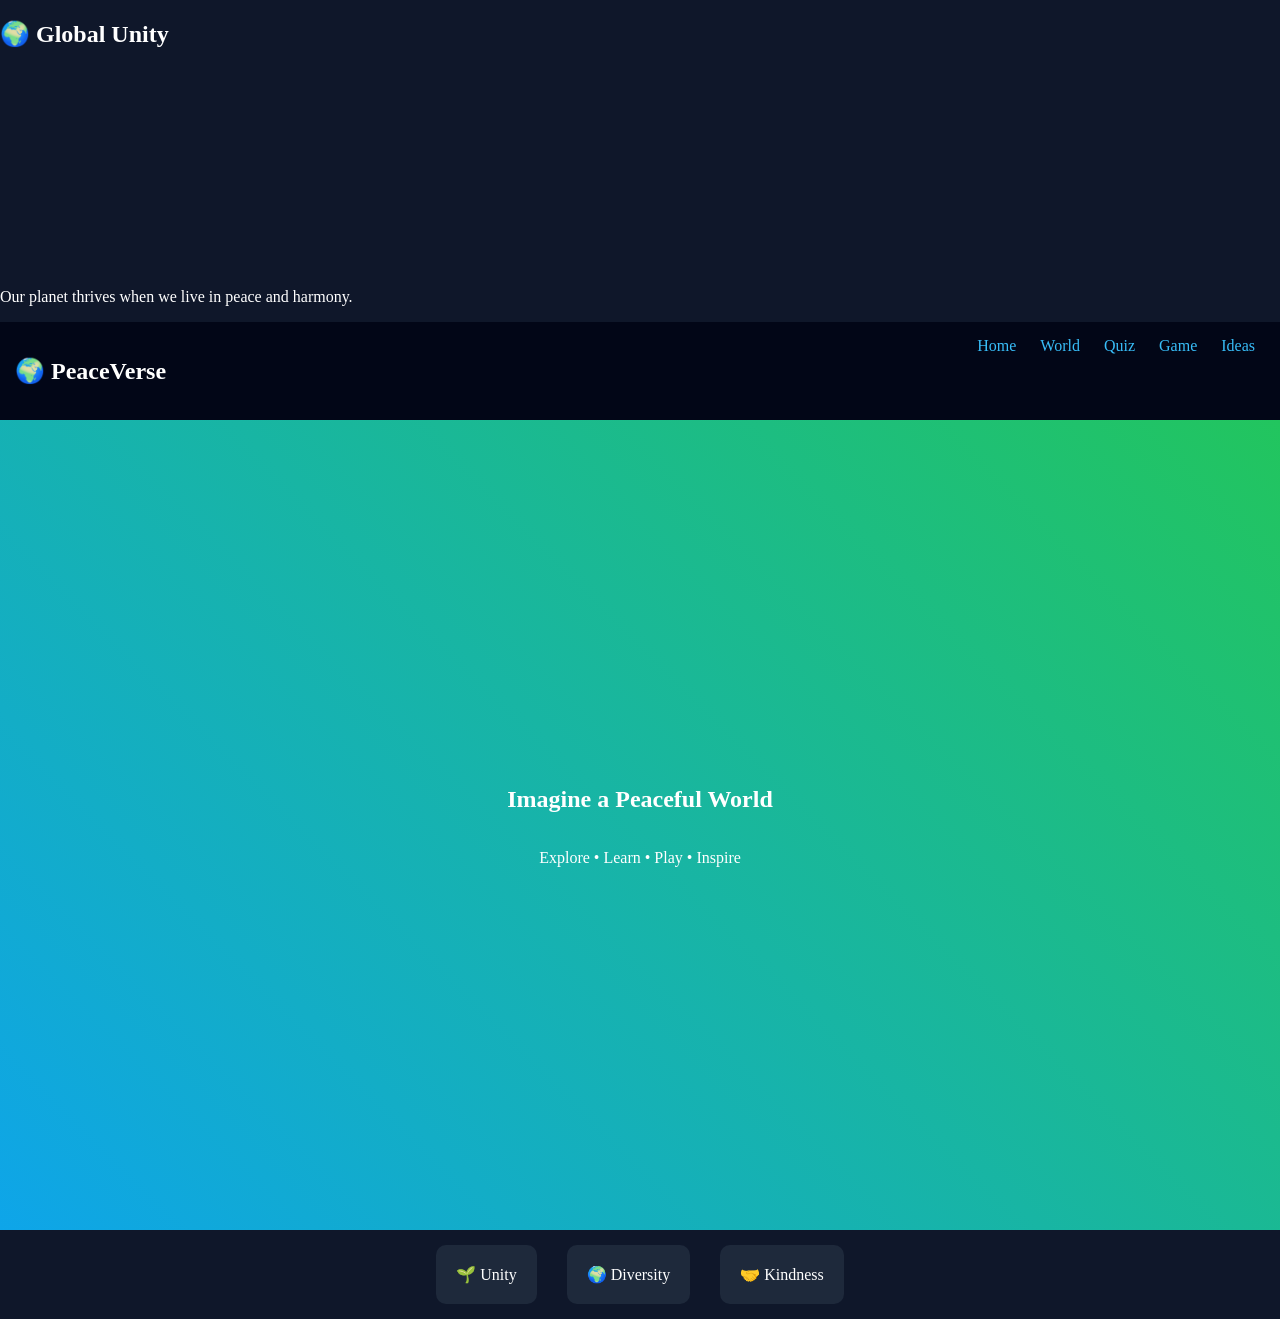
==== index.html @ 9fa9b2b8 "Add files via upload" ====
<!DOCTYPE html>
<html lang="en">
<head>
<meta charset="UTF-8">
<meta name="viewport" content="width=device-width, initial-scale=1.0">
<title>PeaceVerse</title>
<link rel="stylesheet" href="style.css">
</head>

<body>
<div id="intro">
<h1>🌍 PeaceVerse</h1>
<p>Experience Global Harmony</p>
</div>

<style>
#intro{
position:fixed;
width:100%;
height:100vh;
background:black;
color:white;
display:flex;
flex-direction:column;
justify-content:center;
align-items:center;
z-index:999;
animation:fadeOut 3s forwards;
animation-delay:2s;
}
@keyframes fadeOut{
to{opacity:0;visibility:hidden;}
}
</style>

<section class="page">
<h1>🌍 Global Unity</h1>

<div class="globe"></div>

<p>Our planet thrives when we live in peace and harmony.</p>
</section>

<style>
.globe{
width:200px;
height:200px;
margin:20px auto;
border-radius:50%;
background:url('https://upload.wikimedia.org/wikipedia/commons/9/97/The_Earth_seen_from_Apollo_17.jpg');
background-size:cover;
animation:spin 10s linear infinite;
}
@keyframes spin{
from{transform:rotate(0);}
to{transform:rotate(360deg);}
}
</style>

<header>
<h2>🌍 PeaceVerse</h2>
<nav>
<a href="index.html">Home</a>
<a href="about.html">World</a>
<a href="quiz.html">Quiz</a>
<a href="game.html">Game</a>
<a href="contact.html">Ideas</a>
</nav>
</header>

<section class="hero">
<h1>Imagine a Peaceful World</h1>
<p>Explore • Learn • Play • Inspire</p>
</section>

<section class="cards">
<div class="card">🌱 Unity</div>
<div class="card">🌍 Diversity</div>
<div class="card">🤝 Kindness</div>
</section>

</body>
</html>
---- style.css ----
body{
margin:0;
font-family:Poppins;
background:#0f172a;
color:white;
}

/* NAV */
header{
display:flex;
justify-content:space-between;
padding:15px;
background:#020617;
}
nav a{
margin:10px;
color:#38bdf8;
text-decoration:none;
}

/* HERO */
.hero{
height:90vh;
display:flex;
flex-direction:column;
justify-content:center;
align-items:center;
background:linear-gradient(45deg,#0ea5e9,#22c55e);
}

/* CARDS */
.cards{
display:flex;
justify-content:center;
}
.card{
background:#1e293b;
margin:15px;
padding:20px;
border-radius:10px;
}

/* MAP */
.map span{
display:inline-block;
margin:10px;
padding:10px;
background:#334155;
cursor:pointer;
}

/* GAME */
#gameArea{
height:200px;
background:black;
position:relative;
}

/* PROGRESS */
.progress{
width:100%;
background:#444;
height:10px;
}
#bar{
height:10px;
background:#22c55e;
width:0%;
}

/* CHAT */
#chatbox{
height:150px;
overflow:auto;
background:#020617;
}

.reveal{
opacity:0;
transform:translateY(50px);
transition:1s;
}
.reveal.active{
opacity:1;
transform:translateY(0);
}
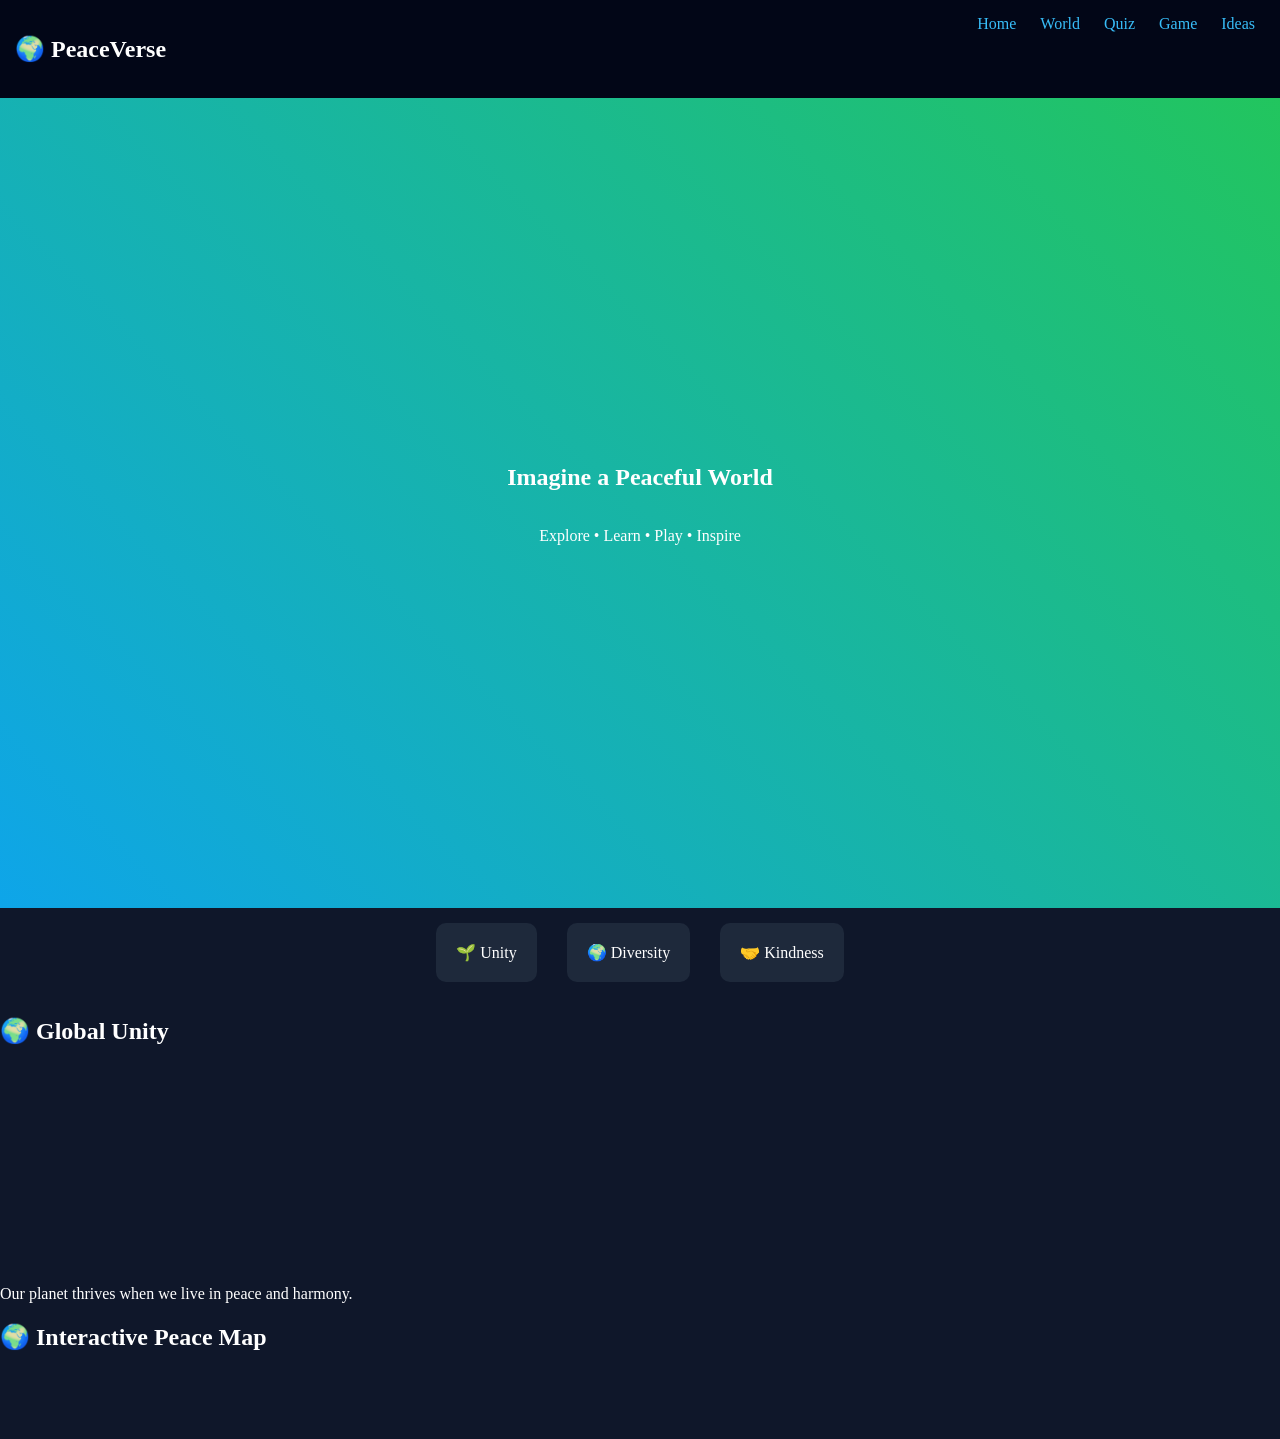
==== commit 0504c022: "Update index.html" ====
--- a/index.html
+++ b/index.html
@@ -4,16 +4,12 @@
 <meta charset="UTF-8">
 <meta name="viewport" content="width=device-width, initial-scale=1.0">
 <title>PeaceVerse</title>
+
 <link rel="stylesheet" href="style.css">
-</head>
-
-<body>
-<div id="intro">
-<h1>🌍 PeaceVerse</h1>
-<p>Experience Global Harmony</p>
-</div>
+<script src="script.js" defer></script>
 
 <style>
+/* INTRO */
 #intro{
 position:fixed;
 width:100%;
@@ -31,17 +27,8 @@
 @keyframes fadeOut{
 to{opacity:0;visibility:hidden;}
 }
-</style>
 
-<section class="page">
-<h1>🌍 Global Unity</h1>
-
-<div class="globe"></div>
-
-<p>Our planet thrives when we live in peace and harmony.</p>
-</section>
-
-<style>
+/* GLOBE */
 .globe{
 width:200px;
 height:200px;
@@ -57,6 +44,17 @@
 }
 </style>
 
+</head>
+
+<body>
+
+<!-- INTRO -->
+<div id="intro">
+<h1>🌍 PeaceVerse</h1>
+<p>Experience Global Harmony</p>
+</div>
+
+<!-- HEADER -->
 <header>
 <h2>🌍 PeaceVerse</h2>
 <nav>
@@ -68,16 +66,33 @@
 </nav>
 </header>
 
+<!-- HERO -->
 <section class="hero">
 <h1>Imagine a Peaceful World</h1>
 <p>Explore • Learn • Play • Inspire</p>
 </section>
 
+<!-- CARDS -->
 <section class="cards">
 <div class="card">🌱 Unity</div>
 <div class="card">🌍 Diversity</div>
 <div class="card">🤝 Kindness</div>
 </section>
 
+<!-- GLOBE -->
+<section class="page reveal">
+<h1>🌍 Global Unity</h1>
+<div class="globe"></div>
+<p>Our planet thrives when we live in peace and harmony.</p>
+</section>
+
+<!-- MAP -->
+<section class="page reveal">
+<h1>🌍 Interactive Peace Map</h1>
+<div class="map reveal">
+<p>Click other pages to explore more features</p>
+</div>
+</section>
+
 </body>
-</html>+</html>
